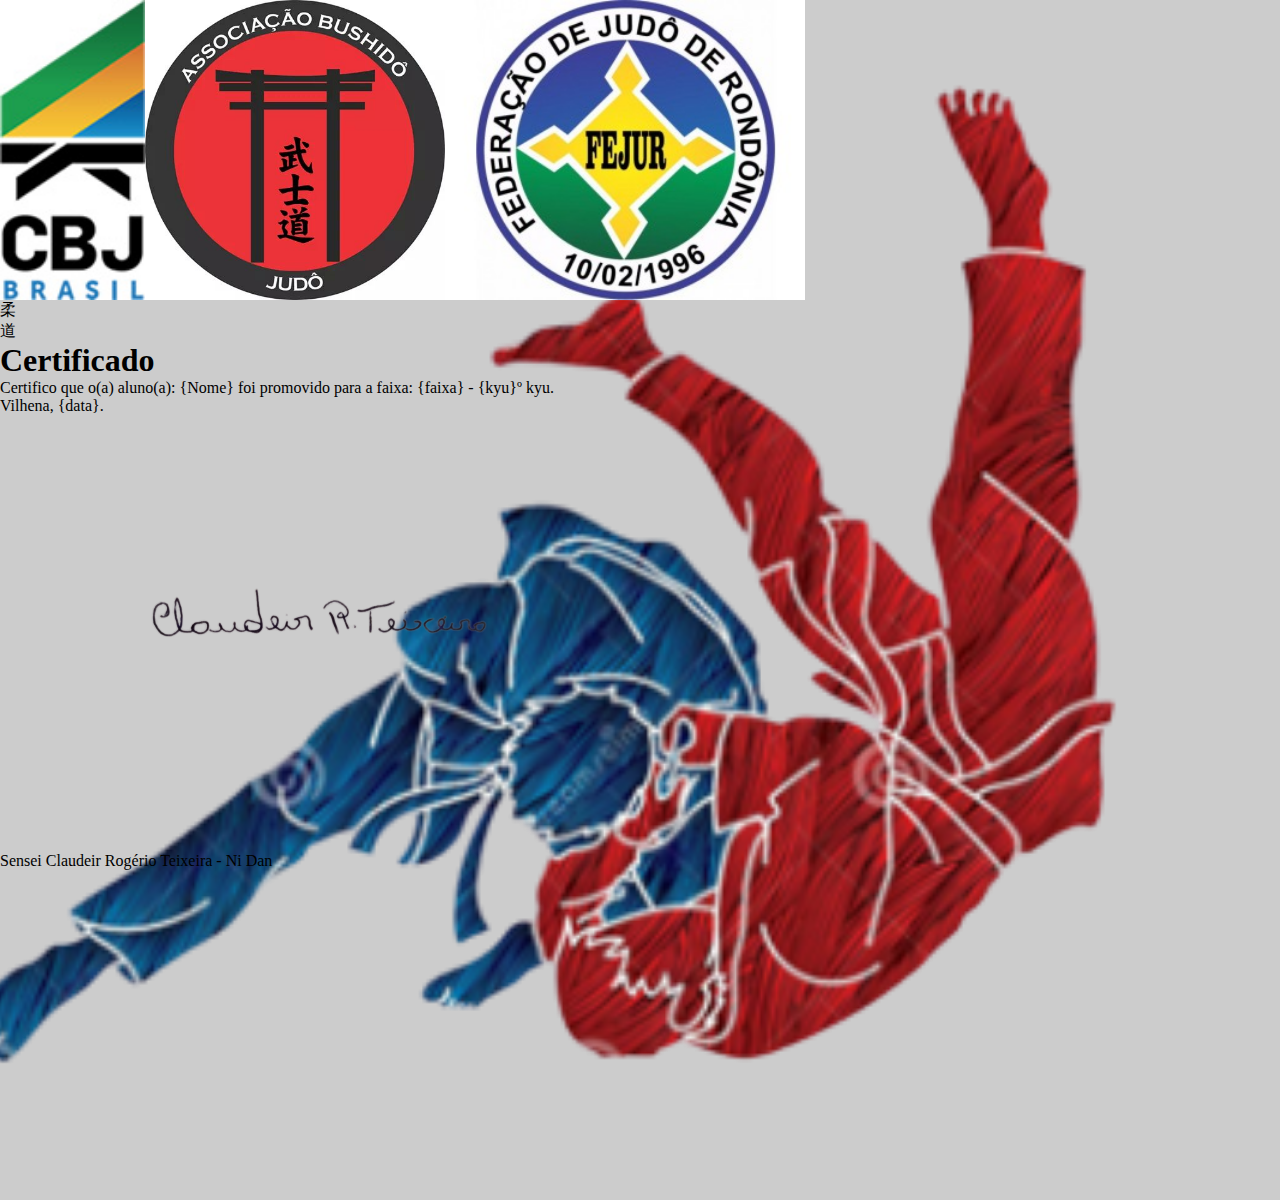
==== index.html @ 512be9a4 "Arquivos adicionados" ====
<!DOCTYPE html>
<html lang="pt-BR">
<head>
    <meta charset="UTF-8">
    <meta http-equiv="X-UA-Compatible" content="IE=edge">
    <meta name="viewport" content="width=device-width, initial-scale=1.0">
    <link rel="stylesheet" href="assets/css/style.css">
    <title>Certificado de Judô</title>
</head>
<body>
    <section class="inside">
        <header class="header">
            <img src="assets/img/logo_cbj.jpg" alt="Logo da CBJ">
            <img src="assets/img/logo_bushido.jpg" alt="Logo da Bushido">
            <img src="assets/img/logo_fejur.jpg" alt="Logo da Fejur">
        </header>
    
        <section class="kanji">
            <p>柔</p>
            <p>道</p>
        </section>
    
        <section class="text">
            <h1 class="title">Certificado</h1>
        
            <p class="certification">Certifico que o(a) aluno(a): {Nome} foi promovido para a faixa: {faixa} - {kyu}º kyu.</p>
            
            <p class="date">Vilhena, {data}.</p>
        
            <div class="signature">
                <img src="assets/img/signature_claudeir.png" alt="Assinatura do Sensei">
                
                <p>Sensei Claudeir Rogério Teixeira - Ni Dan</p>
            </div>
        </section>
    </section>
    
</body>
</html>
---- assets/css/style.css ----
*{
    padding: 0px;
    margin: 0px;
    box-sizing: border-box;
}

body{
    width: 100%;
}

.inside{
    background-image: url("../img/background.png"); /* The image used */
    background-color: #cccccc; /* Used if the image is unavailable */
    height: 1200px;/* You must set a specified height */
    /*width: 100%;*/
    background-position: center; /* Center the image */
    background-repeat: no-repeat; /* Do not repeat the image */
    background-size: cover; /* Resize the background image to cover the entire container */
}

.header{
    display: flex;
    flex-direction: row;
    align-items: center;
    align-content: space-between;
    height: 300px;
    width: 100%;
}

.header img{
    height: 300px;
}
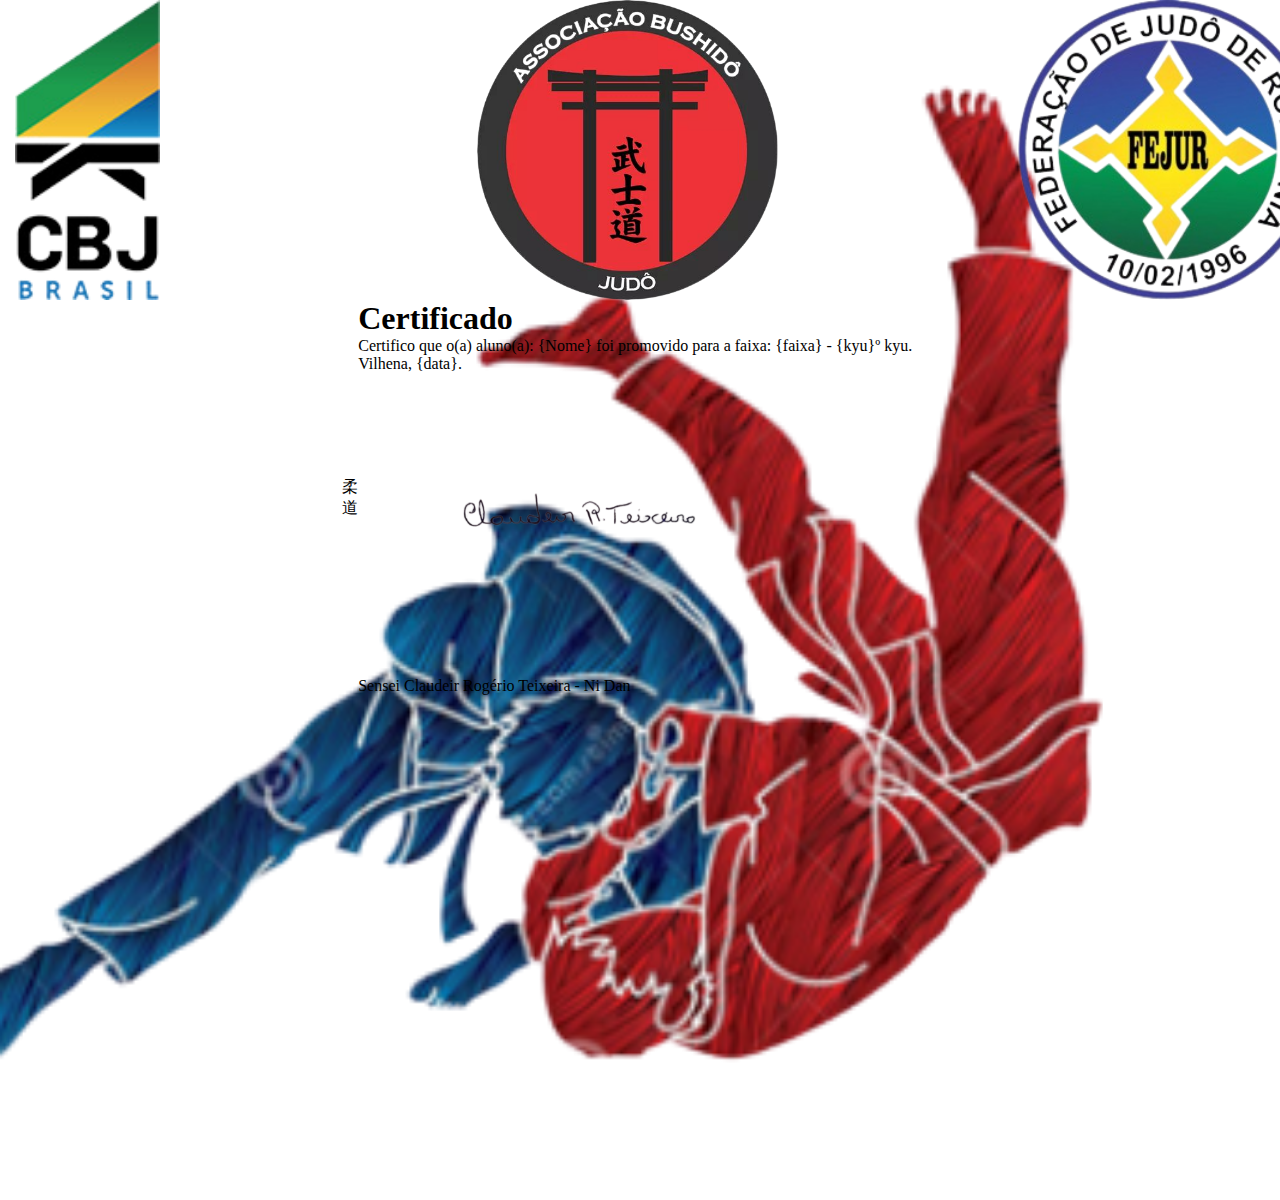
==== commit 16c51a49: "iniciados os trabalhos" ====
--- a/index.html
+++ b/index.html
@@ -10,28 +10,40 @@
 <body>
     <section class="inside">
         <header class="header">
-            <img src="assets/img/logo_cbj.jpg" alt="Logo da CBJ">
-            <img src="assets/img/logo_bushido.jpg" alt="Logo da Bushido">
-            <img src="assets/img/logo_fejur.jpg" alt="Logo da Fejur">
+            <div class="img">
+                <img src="assets/img/logo_cbj-removebg-preview.png" alt="Logo da CBJ">
+            </div>
+
+            <div class="img">
+                <img src="assets/img/logo_bushido-removebg-preview.png" alt="Logo da Bushido">
+            </div>
+
+            <div class="img">
+                <img src="assets/img/logo_fejur-removebg-preview.png" alt="Logo da Fejur">
+            </div>
         </header>
     
-        <section class="kanji">
-            <p>柔</p>
-            <p>道</p>
-        </section>
-    
+        
         <section class="text">
-            <h1 class="title">Certificado</h1>
-        
-            <p class="certification">Certifico que o(a) aluno(a): {Nome} foi promovido para a faixa: {faixa} - {kyu}º kyu.</p>
+            <div class="kanji">
+                <p>柔</p>
+                <p>道</p>
+            </div>
+
+            <div class="certificate">
+                <h1 class="title">Certificado</h1>
             
-            <p class="date">Vilhena, {data}.</p>
-        
-            <div class="signature">
-                <img src="assets/img/signature_claudeir.png" alt="Assinatura do Sensei">
+                <p class="certification">Certifico que o(a) aluno(a): {Nome} foi promovido para a faixa: {faixa} - {kyu}º kyu.</p>
                 
-                <p>Sensei Claudeir Rogério Teixeira - Ni Dan</p>
+                <p class="date">Vilhena, {data}.</p>
+            
+                <div class="signature">
+                    <img src="assets/img/signature_claudeir.png" alt="Assinatura do Sensei">
+                    
+                    <p>Sensei Claudeir Rogério Teixeira - Ni Dan</p>
+                </div>
             </div>
+
         </section>
     </section>
     
--- a/assets/css/style.css
+++ b/assets/css/style.css
@@ -10,23 +10,46 @@
 
 .inside{
     background-image: url("../img/background.png"); /* The image used */
-    background-color: #cccccc; /* Used if the image is unavailable */
+    /*background-color: #cccccc; /* Used if the image is unavailable */
     height: 1200px;/* You must set a specified height */
-    /*width: 100%;*/
+    width: 98%;
     background-position: center; /* Center the image */
     background-repeat: no-repeat; /* Do not repeat the image */
     background-size: cover; /* Resize the background image to cover the entire container */
+    
+    display: flex;
+    flex-direction: column;
+    align-items: center;
+    align-content: center;
+
 }
 
 .header{
     display: flex;
     flex-direction: row;
+    align-content: space-around;
+    align-items: center;
+    height: 300px;
+    /*border: 1px black solid;*/
+}
+
+
+img{
+    height: 300px;
+}
+
+.img{
+    display: flex;
+    justify-content: center;
+    height: 300px;
+    width: 300px;
+    margin: 0px 120px;
+}
+
+.text{
+    display: flex;
+    flex-direction: row;
+    justify-content: center;
     align-items: center;
     align-content: space-between;
-    height: 300px;
-    width: 100%;
-}
-
-.header img{
-    height: 300px;
 }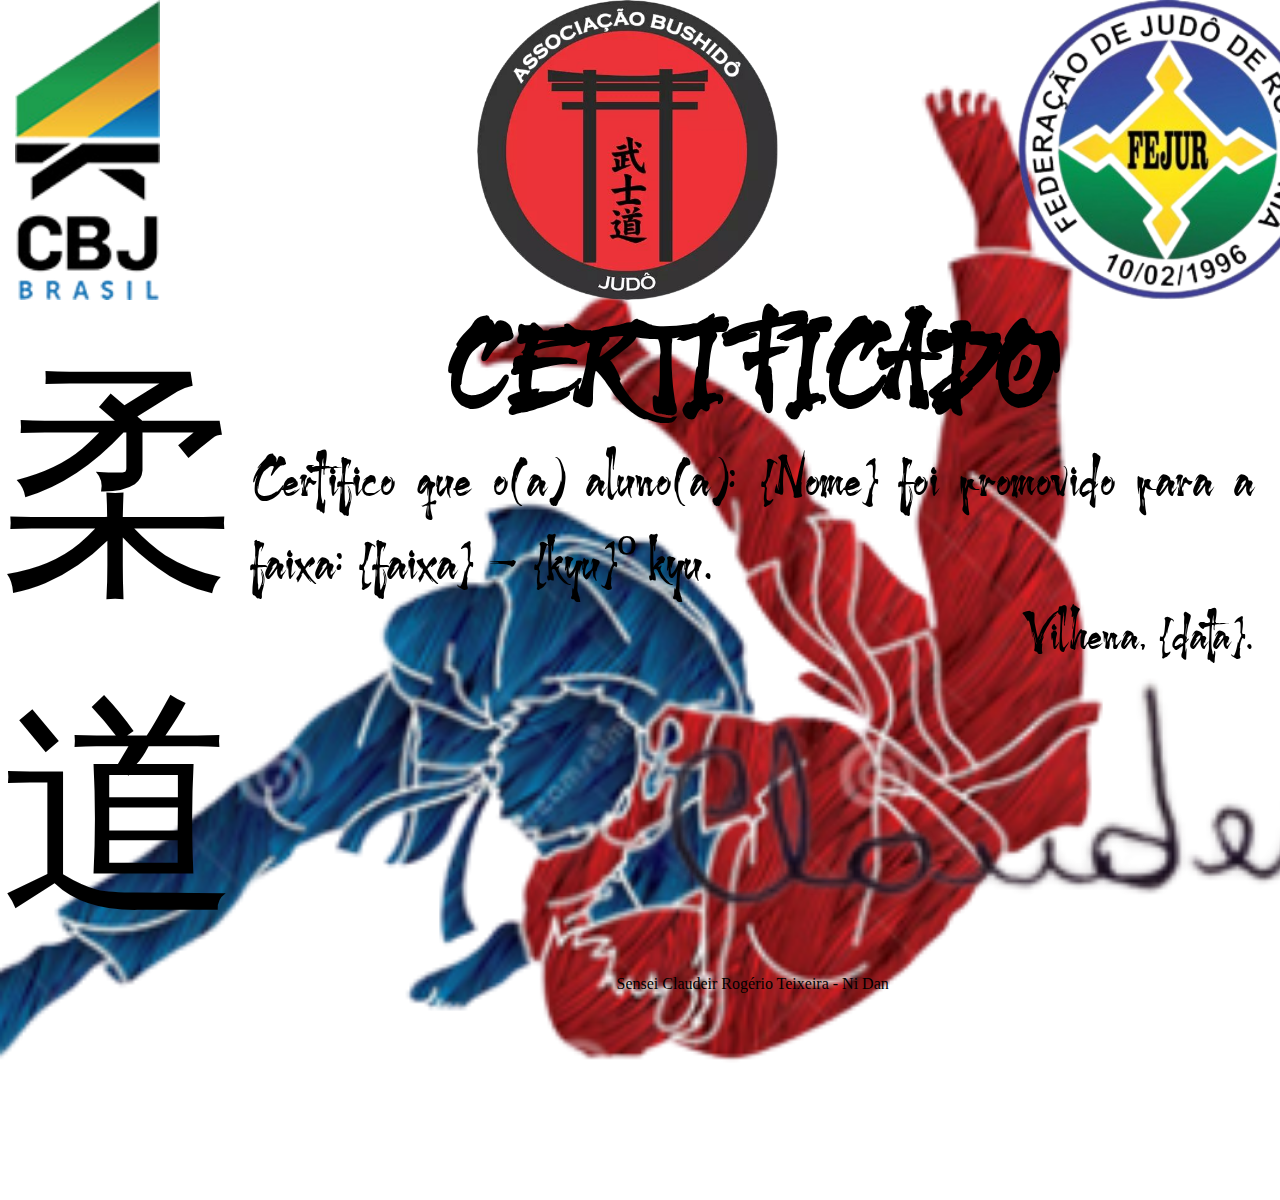
==== commit 26030da7: "Html e CSS" ====
--- a/index.html
+++ b/index.html
@@ -31,14 +31,16 @@
             </div>
 
             <div class="certificate">
-                <h1 class="title">Certificado</h1>
+                <h1 class="title">CERTIFICADO</h1>
             
                 <p class="certification">Certifico que o(a) aluno(a): {Nome} foi promovido para a faixa: {faixa} - {kyu}º kyu.</p>
                 
                 <p class="date">Vilhena, {data}.</p>
             
-                <div class="signature">
-                    <img src="assets/img/signature_claudeir.png" alt="Assinatura do Sensei">
+                <div class="signature_field">
+                    <div class="signature">
+                        <img src="assets/img/signature_claudeir.png" alt="Assinatura do Sensei">
+                    </div>
                     
                     <p>Sensei Claudeir Rogério Teixeira - Ni Dan</p>
                 </div>
--- a/assets/css/style.css
+++ b/assets/css/style.css
@@ -6,6 +6,11 @@
 
 body{
     width: 100%;
+}
+
+@font-face {
+    font-family: Harukaze;
+    src: local(Harukaze), url("../fonts/Harukaze.ttf");
 }
 
 .inside{
@@ -49,7 +54,60 @@
 .text{
     display: flex;
     flex-direction: row;
+    justify-content: space-between;
+    align-items: center;
+    align-content: space-between;
+}
+
+.kanji{
+    display: flex;
+    flex-direction: column;
+    align-items: center;
+    align-content: center;
+    justify-content: space-between;
+}
+
+.kanji p{
+    text-align: center;
+    font-size: 240px;
+}
+
+.certificate{
+    display: flex;
+    flex-direction: column;
+    width: 80%;
+}
+
+.title{
+    text-decoration: none;
+    text-align: center;
+    font-family: Harukaze;
+    font-size: 120px;
+    font-weight: 600;
+}
+
+.certification{
+    text-decoration: none;
+    text-align: justify;
+    font-family: Harukaze;
+    font-size: 64px;
+}
+
+.date{
+    text-decoration: none;
+    text-align: right;
+    font-family: Harukaze;
+    font-size: 56px;
+}
+
+.signature_field{
+    display: flex;
+    flex-direction: column;
     justify-content: center;
     align-items: center;
-    align-content: space-between;
+    align-content: center;
+}
+
+.signature{
+    width: 300px;
 }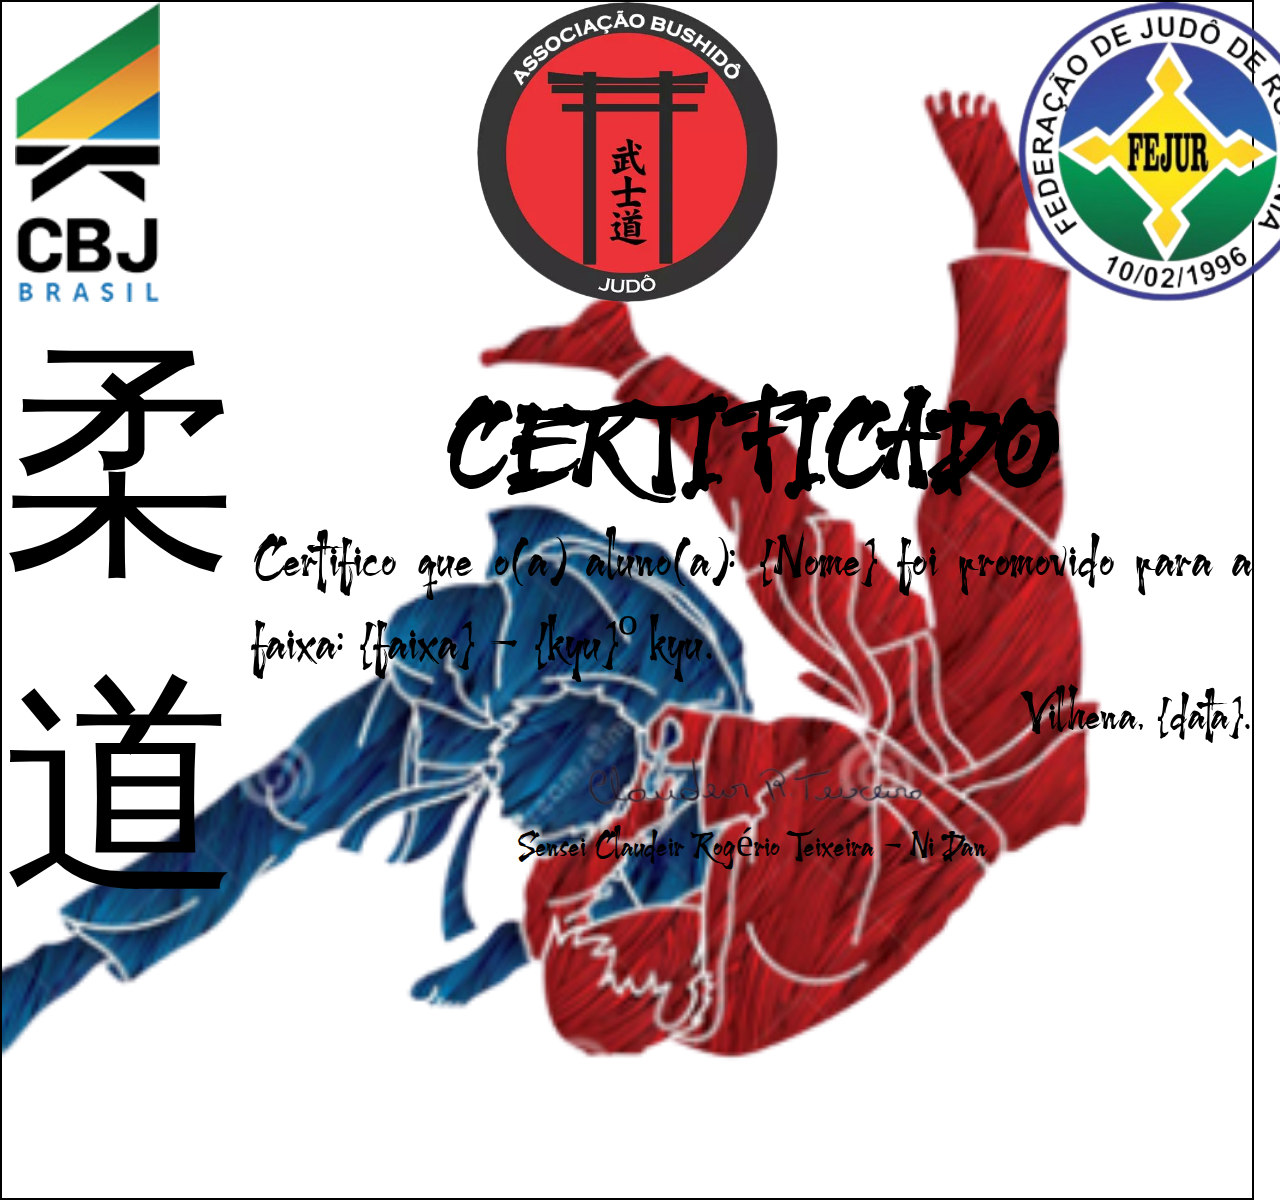
==== commit 8448b05a: "Quase terminado!" ====
--- a/index.html
+++ b/index.html
@@ -38,8 +38,8 @@
                 <p class="date">Vilhena, {data}.</p>
             
                 <div class="signature_field">
-                    <div class="signature">
-                        <img src="assets/img/signature_claudeir.png" alt="Assinatura do Sensei">
+                    <div >
+                        <img class="signature" src="assets/img/signature_claudeir2.png" alt="Assinatura do Sensei">
                     </div>
                     
                     <p>Sensei Claudeir Rogério Teixeira - Ni Dan</p>
--- a/assets/css/style.css
+++ b/assets/css/style.css
@@ -26,7 +26,7 @@
     flex-direction: column;
     align-items: center;
     align-content: center;
-
+    border: 2px black solid;
 }
 
 .header{
@@ -108,6 +108,15 @@
     align-content: center;
 }
 
+.signature_field p{
+    text-decoration: none;
+    text-align: right;
+    font-family: Harukaze;
+    font-size: 40px;
+}
+
 .signature{
-    width: 300px;
-}+    height: 64px;
+    /*border: 1px black solid;*/
+}
+
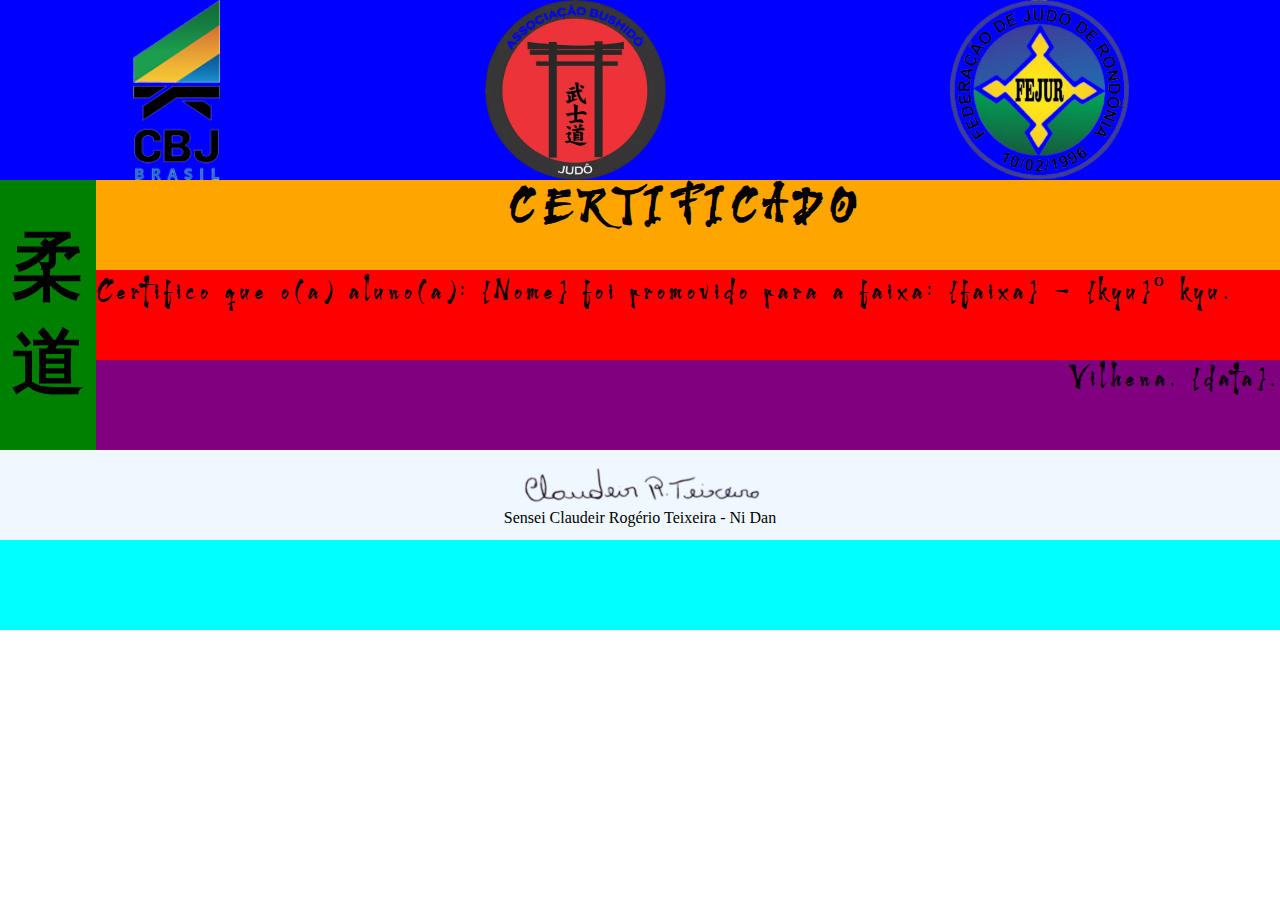
==== commit 9d823a6a: "Criado o design por meio de display grid" ====
--- a/index.html
+++ b/index.html
@@ -1,53 +1,50 @@
 <!DOCTYPE html>
 <html lang="pt-BR">
+
 <head>
     <meta charset="UTF-8">
     <meta http-equiv="X-UA-Compatible" content="IE=edge">
     <meta name="viewport" content="width=device-width, initial-scale=1.0">
     <link rel="stylesheet" href="assets/css/style.css">
-    <title>Certificado de Judô</title>
+    <title>Certificado</title>
 </head>
+
 <body>
-    <section class="inside">
-        <header class="header">
-            <div class="img">
-                <img src="assets/img/logo_cbj-removebg-preview.png" alt="Logo da CBJ">
-            </div>
 
-            <div class="img">
-                <img src="assets/img/logo_bushido-removebg-preview.png" alt="Logo da Bushido">
-            </div>
+    <div class="grid-container">
 
-            <div class="img">
-                <img src="assets/img/logo_fejur-removebg-preview.png" alt="Logo da Fejur">
-            </div>
-        </header>
-    
-        
-        <section class="text">
-            <div class="kanji">
-                <p>柔</p>
-                <p>道</p>
-            </div>
+        <div class="header">
+            <img src="./assets/img/logo_cbj-removebg-preview.png" alt="Logo CBJ">
+            <img src="./assets/img/logo_bushido-removebg-preview.png" alt="Logo Bushido">
+            <img src="./assets/img/logo_fejur-removebg-preview.png" alt="Logo Fejur">
+        </div>
 
-            <div class="certificate">
-                <h1 class="title">CERTIFICADO</h1>
-            
-                <p class="certification">Certifico que o(a) aluno(a): {Nome} foi promovido para a faixa: {faixa} - {kyu}º kyu.</p>
-                
-                <p class="date">Vilhena, {data}.</p>
-            
-                <div class="signature_field">
-                    <div >
-                        <img class="signature" src="assets/img/signature_claudeir2.png" alt="Assinatura do Sensei">
-                    </div>
-                    
-                    <p>Sensei Claudeir Rogério Teixeira - Ni Dan</p>
-                </div>
-            </div>
+        <div class="kanji">
+            <p>柔</p>
+            <p>道</p>
+        </div>
 
-        </section>
-    </section>
-    
+        <div class="title">
+            <h1>CERTIFICADO</h1>
+        </div>
+
+        <div class="content">
+            <p>Certifico que o(a) aluno(a): {Nome} foi promovido para a faixa: {faixa} - {kyu}º kyu.</p>
+        </div>
+
+        <div class="date">
+            <p>Vilhena, {data}.</p>
+        </div>
+
+        <div class="signature">
+            <img class="signature" src="./assets/img/signature_claudeir2.png" alt="Assinatura do Sensei">
+            <p>Sensei Claudeir Rogério Teixeira - Ni Dan</p>
+        </div>
+
+        <div class="belt"></div>
+
+    </div>
+
 </body>
+
 </html>--- a/assets/css/style.css
+++ b/assets/css/style.css
@@ -1,11 +1,7 @@
-*{
-    padding: 0px;
-    margin: 0px;
+* {
+    padding: 0;
+    margin: 0;
     box-sizing: border-box;
-}
-
-body{
-    width: 100%;
 }
 
 @font-face {
@@ -13,110 +9,126 @@
     src: local(Harukaze), url("../fonts/Harukaze.ttf");
 }
 
-.inside{
-    background-image: url("../img/background.png"); /* The image used */
-    /*background-color: #cccccc; /* Used if the image is unavailable */
-    height: 1200px;/* You must set a specified height */
-    width: 98%;
-    background-position: center; /* Center the image */
-    background-repeat: no-repeat; /* Do not repeat the image */
-    background-size: cover; /* Resize the background image to cover the entire container */
-    
-    display: flex;
-    flex-direction: column;
-    align-items: center;
-    align-content: center;
-    border: 2px black solid;
+.grid-container {
+    display: grid;
+    grid-template-columns: auto auto auto;
+    grid-template-rows: auto auto auto auto auto auto;
+    grid-gap: 0;
+
+
+    background-color: aqua;
+    /*width: 100vw;
+    height: 100vh;*/
 }
 
-.header{
+.header {
+    grid-area: "header";
+    grid-column: 1/4;
+    grid-row: 1/2;
+
+    background-color: blue;
+    height: 20vh;
+
     display: flex;
-    flex-direction: row;
-    align-content: space-around;
-    align-items: center;
-    height: 300px;
-    /*border: 1px black solid;*/
+    justify-content: space-around;
 }
 
-
-img{
-    height: 300px;
+.header>img {
+    height: 20vh;
 }
 
-.img{
-    display: flex;
-    justify-content: center;
-    height: 300px;
-    width: 300px;
-    margin: 0px 120px;
-}
+.kanji {
+    grid-area: "kanji";
+    grid-column: 1/2;
+    grid-row: 2/5;
 
-.text{
-    display: flex;
-    flex-direction: row;
-    justify-content: space-between;
-    align-items: center;
-    align-content: space-between;
-}
+    background-color: green;
+    height: 30vh;
 
-.kanji{
-    display: flex;
-    flex-direction: column;
-    align-items: center;
-    align-content: center;
-    justify-content: space-between;
-}
-
-.kanji p{
-    text-align: center;
-    font-size: 240px;
-}
-
-.certificate{
-    display: flex;
-    flex-direction: column;
-    width: 80%;
-}
-
-.title{
-    text-decoration: none;
-    text-align: center;
-    font-family: Harukaze;
-    font-size: 120px;
-    font-weight: 600;
-}
-
-.certification{
-    text-decoration: none;
-    text-align: justify;
-    font-family: Harukaze;
-    font-size: 64px;
-}
-
-.date{
-    text-decoration: none;
-    text-align: right;
-    font-family: Harukaze;
-    font-size: 56px;
-}
-
-.signature_field{
     display: flex;
     flex-direction: column;
     justify-content: center;
     align-items: center;
-    align-content: center;
 }
 
-.signature_field p{
-    text-decoration: none;
-    text-align: right;
-    font-family: Harukaze;
-    font-size: 40px;
+.kanji>p {
+    text-align: center;
+    color: black;
+    font-size: 72px;
+    font-weight: bolder;
 }
 
-.signature{
-    height: 64px;
-    /*border: 1px black solid;*/
+.title {
+    grid-area: "title";
+    grid-column: 2/4;
+    grid-row: 2/3;
+
+    background-color: orange;
+    height: 10vh;
 }
 
+.title>h1{
+    font-family: Harukaze;
+    text-align: center;
+    font-size: 48px;
+    letter-spacing: 10px;
+}
+
+.content {
+    grid-area: "content";
+    grid-column: 2/4;
+    grid-row: 3/4;
+
+    background-color: red;
+    height: 10vh;
+}
+
+.content>p{
+    font-family: Harukaze;
+    text-align: justify;
+    font-size: 32px;
+    letter-spacing: 5px;
+}
+
+.date {
+    grid-area: "date";
+    grid-column: 2/4;
+    grid-row: 4/5;
+
+    background-color: purple;
+    height: 10vh;
+}
+
+.date>p{
+    font-family: Harukaze;
+    text-align: right;
+    font-size: 32px;
+    letter-spacing: 5px;
+}
+
+.signature {
+    grid-area: "signature";
+    grid-column: 1/4;
+    grid-row: 5/6;
+
+    background-color: aliceblue;
+    height: 10vh;
+
+    display: flex;
+    flex-direction: column;
+    justify-content: center;
+    align-items: center;
+}
+
+.signature>img{
+    height: 5vh;
+}
+
+.belt {
+    grid-area: "belt";
+    grid-column: 1/4;
+    grid-row: 7/8;
+ 
+    background-color: aqua;
+    height: 10vh;
+}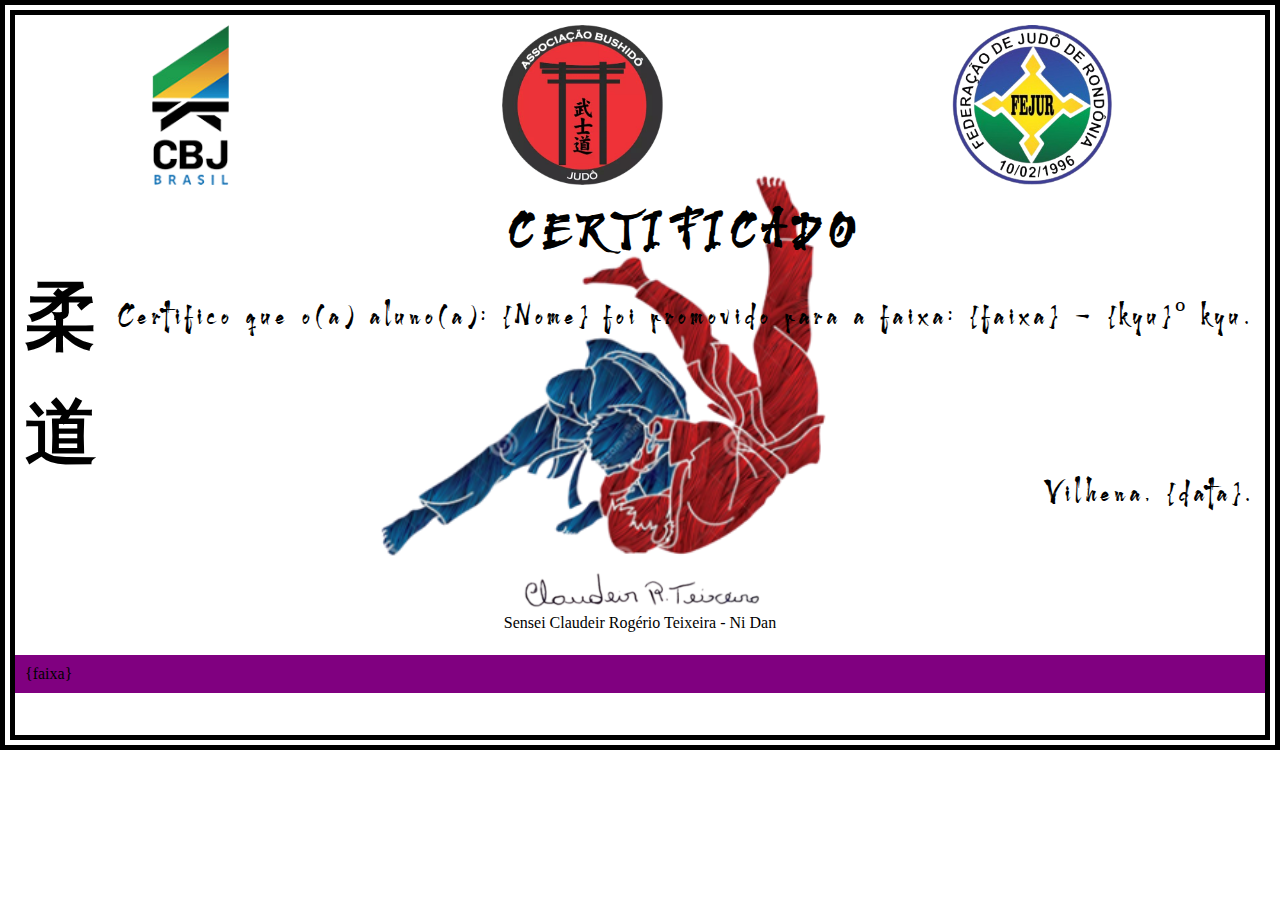
==== commit cdccaa2c: "Melhor formatação" ====
--- a/index.html
+++ b/index.html
@@ -29,7 +29,7 @@
         </div>
 
         <div class="content">
-            <p>Certifico que o(a) aluno(a): {Nome} foi promovido para a faixa: {faixa} - {kyu}º kyu.</p>
+            <p>Certifico que o(a) aluno(a): <span id="nome">{Nome}</span> foi promovido para a faixa: <span id="faixa">{faixa}</span> - <span id="kyu">{kyu}</span>º kyu.</p>
         </div>
 
         <div class="date">
@@ -41,7 +41,11 @@
             <p>Sensei Claudeir Rogério Teixeira - Ni Dan</p>
         </div>
 
-        <div class="belt"></div>
+        <div class="belt">
+            <div>
+                <p>{faixa}</p>
+            </div>
+        </div>
 
     </div>
 
--- a/assets/css/style.css
+++ b/assets/css/style.css
@@ -16,9 +16,14 @@
     grid-gap: 0;
 
 
-    background-color: aqua;
-    /*width: 100vw;
-    height: 100vh;*/
+    /* background-color: aqua; */
+
+    background-image: url("../img/background.png");
+    background-position: center;
+    background-repeat: no-repeat;
+    background-size: 50%;
+    
+    border: 15px double black;
 }
 
 .header {
@@ -26,7 +31,7 @@
     grid-column: 1/4;
     grid-row: 1/2;
 
-    background-color: blue;
+    /* background-color: blue; */
     height: 20vh;
 
     display: flex;
@@ -35,6 +40,7 @@
 
 .header>img {
     height: 20vh;
+    padding: 10px;
 }
 
 .kanji {
@@ -42,8 +48,8 @@
     grid-column: 1/2;
     grid-row: 2/5;
 
-    background-color: green;
-    height: 30vh;
+    /* background-color: green; */
+    height: 40vh;
 
     display: flex;
     flex-direction: column;
@@ -56,6 +62,8 @@
     color: black;
     font-size: 72px;
     font-weight: bolder;
+
+    padding: 10px;
 }
 
 .title {
@@ -63,7 +71,7 @@
     grid-column: 2/4;
     grid-row: 2/3;
 
-    background-color: orange;
+    /* background-color: orange; */
     height: 10vh;
 }
 
@@ -72,6 +80,8 @@
     text-align: center;
     font-size: 48px;
     letter-spacing: 10px;
+
+    padding: 10px;
 }
 
 .content {
@@ -79,8 +89,8 @@
     grid-column: 2/4;
     grid-row: 3/4;
 
-    background-color: red;
-    height: 10vh;
+    /* background-color: red; */
+    height: 20vh;
 }
 
 .content>p{
@@ -88,6 +98,8 @@
     text-align: justify;
     font-size: 32px;
     letter-spacing: 5px;
+
+    padding: 10px;
 }
 
 .date {
@@ -95,7 +107,7 @@
     grid-column: 2/4;
     grid-row: 4/5;
 
-    background-color: purple;
+    /* background-color: purple; */
     height: 10vh;
 }
 
@@ -104,6 +116,8 @@
     text-align: right;
     font-size: 32px;
     letter-spacing: 5px;
+
+    padding: 10px;
 }
 
 .signature {
@@ -111,7 +125,7 @@
     grid-column: 1/4;
     grid-row: 5/6;
 
-    background-color: aliceblue;
+    /* background-color: aliceblue; */
     height: 10vh;
 
     display: flex;
@@ -129,6 +143,13 @@
     grid-column: 1/4;
     grid-row: 7/8;
  
-    background-color: aqua;
+    /* background-color: aqua; */
     height: 10vh;
+}
+
+.belt p{
+    display: block;
+    background-color: purple;
+    padding: 10px;
+    margin-top: 10px;
 }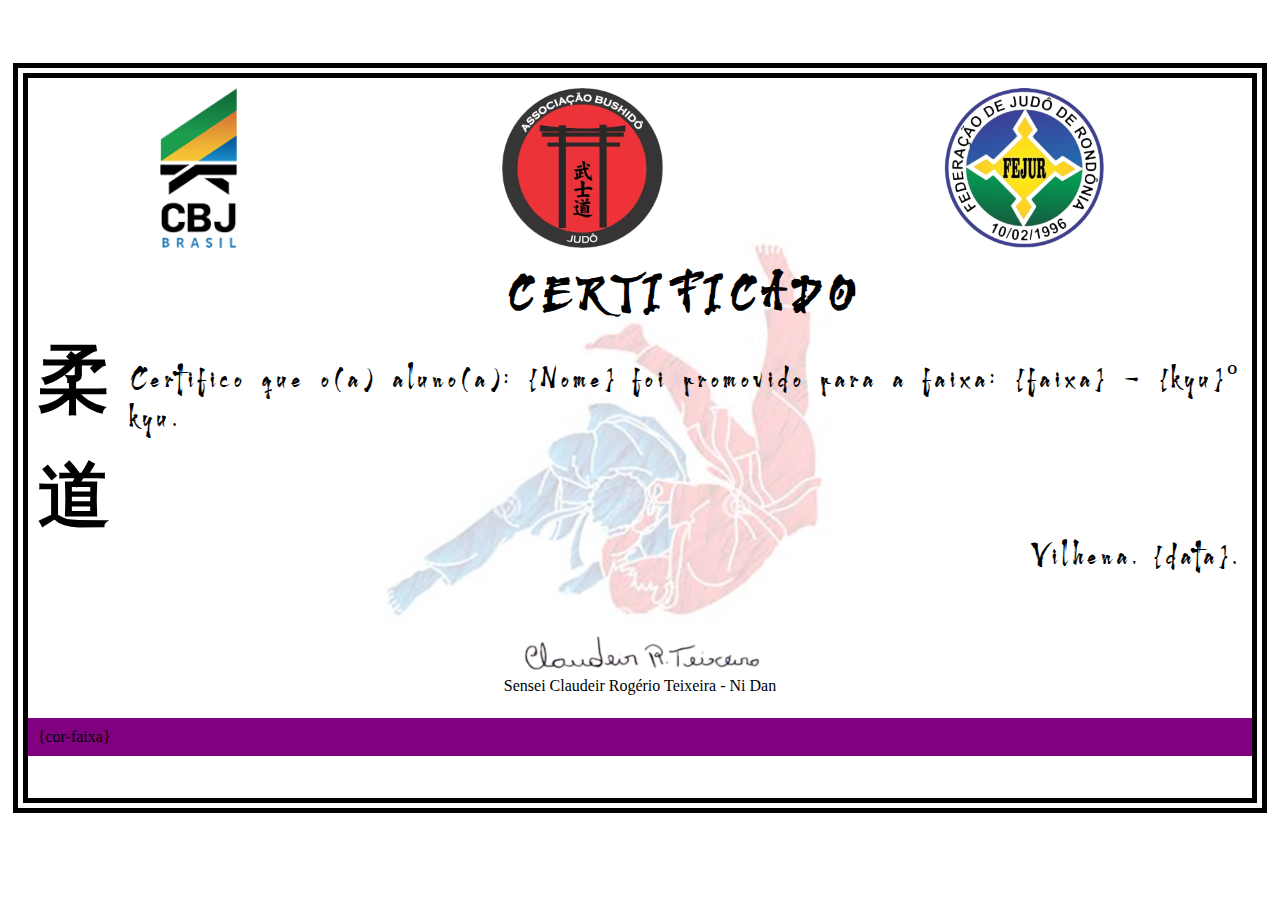
==== commit 761f9262: "Correções de margem" ====
--- a/index.html
+++ b/index.html
@@ -1,54 +1,62 @@
 <!DOCTYPE html>
 <html lang="pt-BR">
+  <head>
+    <meta charset="UTF-8" />
+    <meta http-equiv="X-UA-Compatible" content="IE=edge" />
+    <meta name="viewport" content="width=device-width, initial-scale=1.0" />
+    <link rel="stylesheet" href="assets/css/style.css" />
+    <title>Certificado</title>
+  </head>
 
-<head>
-    <meta charset="UTF-8">
-    <meta http-equiv="X-UA-Compatible" content="IE=edge">
-    <meta name="viewport" content="width=device-width, initial-scale=1.0">
-    <link rel="stylesheet" href="assets/css/style.css">
-    <title>Certificado</title>
-</head>
+  <body>
+    <div class="grid-container">
+      <div class="header">
+        <img src="./assets/img/logo_cbj-removebg-preview.png" alt="Logo CBJ" />
+        <img
+          src="./assets/img/logo_bushido-removebg-preview.png"
+          alt="Logo Bushido"
+        />
+        <img
+          src="./assets/img/logo_fejur-removebg-preview.png"
+          alt="Logo Fejur"
+        />
+      </div>
 
-<body>
+      <div class="kanji">
+        <p>柔</p>
+        <p>道</p>
+      </div>
 
-    <div class="grid-container">
+      <div class="title">
+        <h1>CERTIFICADO</h1>
+      </div>
 
-        <div class="header">
-            <img src="./assets/img/logo_cbj-removebg-preview.png" alt="Logo CBJ">
-            <img src="./assets/img/logo_bushido-removebg-preview.png" alt="Logo Bushido">
-            <img src="./assets/img/logo_fejur-removebg-preview.png" alt="Logo Fejur">
+      <div class="content">
+        <p>
+          Certifico que o(a) aluno(a): <span id="nome">{Nome}</span> foi
+          promovido para a faixa: <span id="faixa">{faixa}</span> -
+          <span id="kyu">{kyu}</span>º kyu.
+        </p>
+      </div>
+
+      <div class="date">
+        <p>Vilhena, <span id="data">{data}</span>.</p>
+      </div>
+
+      <div class="signature">
+        <img
+          class="signature"
+          src="./assets/img/signature_claudeir2.png"
+          alt="Assinatura do Sensei"
+        />
+        <p>Sensei Claudeir Rogério Teixeira - Ni Dan</p>
+      </div>
+
+      <div class="belt">
+        <div>
+          <p><span>{cor-faixa}</span></p>
         </div>
-
-        <div class="kanji">
-            <p>柔</p>
-            <p>道</p>
-        </div>
-
-        <div class="title">
-            <h1>CERTIFICADO</h1>
-        </div>
-
-        <div class="content">
-            <p>Certifico que o(a) aluno(a): <span id="nome">{Nome}</span> foi promovido para a faixa: <span id="faixa">{faixa}</span> - <span id="kyu">{kyu}</span>º kyu.</p>
-        </div>
-
-        <div class="date">
-            <p>Vilhena, {data}.</p>
-        </div>
-
-        <div class="signature">
-            <img class="signature" src="./assets/img/signature_claudeir2.png" alt="Assinatura do Sensei">
-            <p>Sensei Claudeir Rogério Teixeira - Ni Dan</p>
-        </div>
-
-        <div class="belt">
-            <div>
-                <p>{faixa}</p>
-            </div>
-        </div>
-
+      </div>
     </div>
-
-</body>
-
-</html>+  </body>
+</html>
--- a/assets/css/style.css
+++ b/assets/css/style.css
@@ -1,155 +1,158 @@
 * {
-    padding: 0;
-    margin: 0;
-    box-sizing: border-box;
+  padding: 0;
+  margin: 0;
+  box-sizing: border-box;
 }
 
 @font-face {
-    font-family: Harukaze;
-    src: local(Harukaze), url("../fonts/Harukaze.ttf");
+  font-family: Harukaze;
+  src: local(Harukaze), url("../fonts/Harukaze.ttf");
 }
 
 .grid-container {
-    display: grid;
-    grid-template-columns: auto auto auto;
-    grid-template-rows: auto auto auto auto auto auto;
-    grid-gap: 0;
+  display: grid;
+  grid-template-columns: auto auto auto;
+  grid-template-rows: auto auto auto auto auto auto;
+  grid-gap: 0;
 
+ 
 
-    /* background-color: aqua; */
+  /* background-color: aqua; */
 
-    background-image: url("../img/background.png");
-    background-position: center;
-    background-repeat: no-repeat;
-    background-size: 50%;
-    
-    border: 15px double black;
+  background-image: url("../img/background.jpg");
+  background-position: center;
+  background-repeat: no-repeat;
+  background-size: 50%;
+
+  border: 15px double black;
+
+  margin: 7vh 1vw;
 }
 
 .header {
-    grid-area: "header";
-    grid-column: 1/4;
-    grid-row: 1/2;
+  grid-area: "header";
+  grid-column: 1/4;
+  grid-row: 1/2;
 
-    /* background-color: blue; */
-    height: 20vh;
+  /* background-color: blue; */
+  height: 20vh;
 
-    display: flex;
-    justify-content: space-around;
+  display: flex;
+  justify-content: space-around;
 }
 
-.header>img {
-    height: 20vh;
-    padding: 10px;
+.header > img {
+  height: 20vh;
+  padding: 10px;
 }
 
 .kanji {
-    grid-area: "kanji";
-    grid-column: 1/2;
-    grid-row: 2/5;
+  grid-area: "kanji";
+  grid-column: 1/2;
+  grid-row: 2/5;
 
-    /* background-color: green; */
-    height: 40vh;
+  /* background-color: green; */
+  height: 40vh;
 
-    display: flex;
-    flex-direction: column;
-    justify-content: center;
-    align-items: center;
+  display: flex;
+  flex-direction: column;
+  justify-content: center;
+  align-items: center;
 }
 
-.kanji>p {
-    text-align: center;
-    color: black;
-    font-size: 72px;
-    font-weight: bolder;
+.kanji > p {
+  text-align: center;
+  color: black;
+  font-size: 72px;
+  font-weight: bolder;
 
-    padding: 10px;
+  padding: 10px;
 }
 
 .title {
-    grid-area: "title";
-    grid-column: 2/4;
-    grid-row: 2/3;
+  grid-area: "title";
+  grid-column: 2/4;
+  grid-row: 2/3;
 
-    /* background-color: orange; */
-    height: 10vh;
+  /* background-color: orange; */
+  height: 10vh;
 }
 
-.title>h1{
-    font-family: Harukaze;
-    text-align: center;
-    font-size: 48px;
-    letter-spacing: 10px;
+.title > h1 {
+  font-family: Harukaze;
+  text-align: center;
+  font-size: 48px;
+  letter-spacing: 10px;
 
-    padding: 10px;
+  padding: 10px;
 }
 
 .content {
-    grid-area: "content";
-    grid-column: 2/4;
-    grid-row: 3/4;
+  grid-area: "content";
+  grid-column: 2/4;
+  grid-row: 3/4;
 
-    /* background-color: red; */
-    height: 20vh;
+  /* background-color: red; */
+  height: 20vh;
 }
 
-.content>p{
-    font-family: Harukaze;
-    text-align: justify;
-    font-size: 32px;
-    letter-spacing: 5px;
+.content > p {
+  font-family: Harukaze;
+  text-align: justify;
+  font-size: 32px;
+  letter-spacing: 5px;
 
-    padding: 10px;
+  padding: 10px;
 }
 
 .date {
-    grid-area: "date";
-    grid-column: 2/4;
-    grid-row: 4/5;
+  grid-area: "date";
+  grid-column: 2/4;
+  grid-row: 4/5;
 
-    /* background-color: purple; */
-    height: 10vh;
+  /* background-color: purple; */
+  height: 10vh;
 }
 
-.date>p{
-    font-family: Harukaze;
-    text-align: right;
-    font-size: 32px;
-    letter-spacing: 5px;
+.date > p {
+  font-family: Harukaze;
+  text-align: right;
+  font-size: 32px;
+  letter-spacing: 5px;
 
-    padding: 10px;
+  padding: 10px;
 }
 
 .signature {
-    grid-area: "signature";
-    grid-column: 1/4;
-    grid-row: 5/6;
+  grid-area: "signature";
+  grid-column: 1/4;
+  grid-row: 5/6;
 
-    /* background-color: aliceblue; */
-    height: 10vh;
+  /* background-color: aliceblue; */
+  height: 10vh;
 
-    display: flex;
-    flex-direction: column;
-    justify-content: center;
-    align-items: center;
+  display: flex;
+  flex-direction: column;
+  justify-content: center;
+  align-items: center;
 }
 
-.signature>img{
-    height: 5vh;
+.signature > img {
+  height: 5vh;
 }
 
 .belt {
-    grid-area: "belt";
-    grid-column: 1/4;
-    grid-row: 7/8;
- 
-    /* background-color: aqua; */
-    height: 10vh;
+  grid-area: "belt";
+  grid-column: 1/4;
+  grid-row: 7/8;
+
+  /* background-color: aqua; */
+  height: 10vh;
 }
 
-.belt p{
-    display: block;
-    background-color: purple;
-    padding: 10px;
-    margin-top: 10px;
-}+.belt p {
+  display: block;
+  background-color: purple;
+  padding: 10px;
+  margin-top: 10px;
+}
